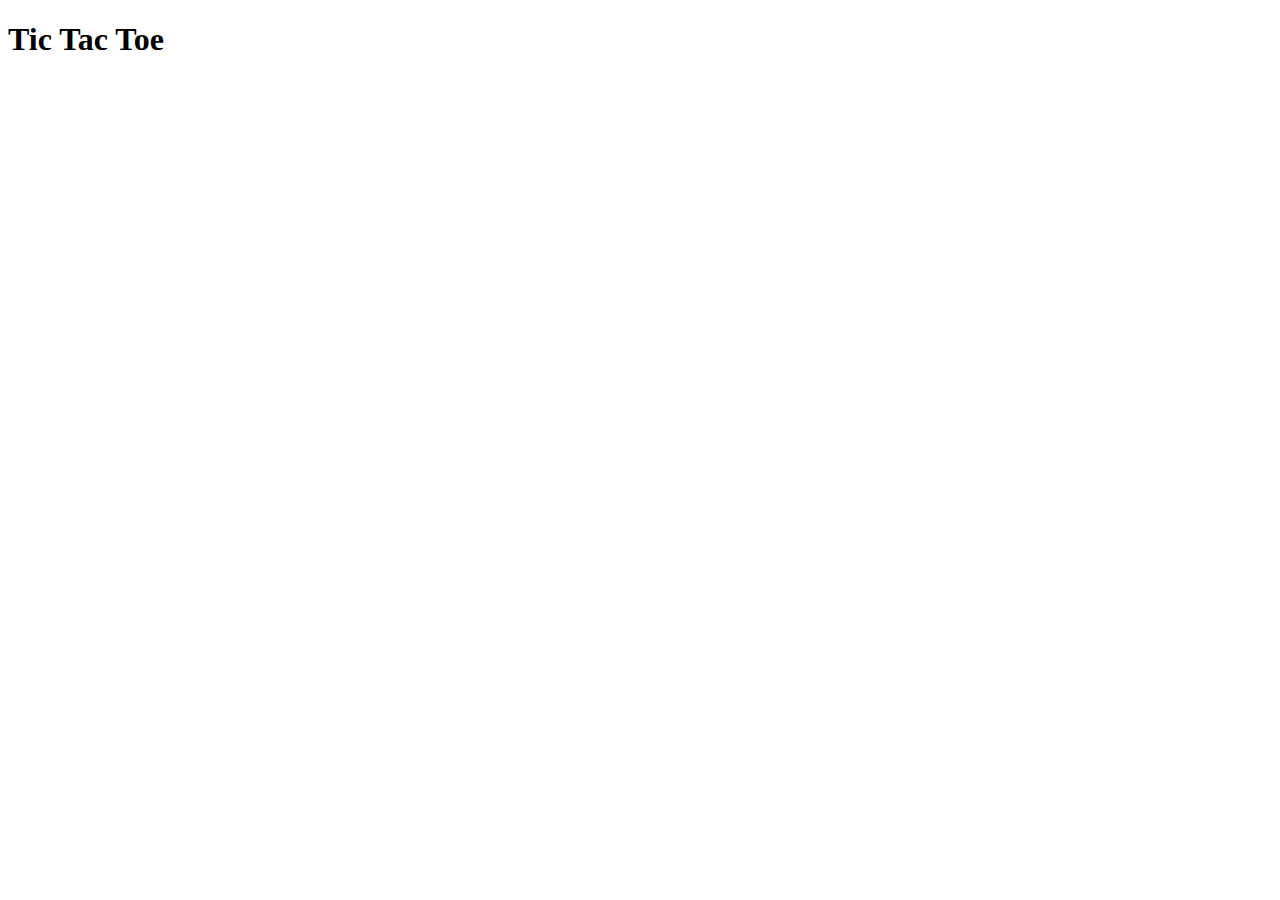
==== index.html @ df8bf1e2 "Initial commit with game board" ====
<!DOCTYPE html>
<html>
    <head>
        <link href="styles.css" rel="stylesheet">
    </head>
    <body>
        <h1>Tic Tac Toe</h1>
        <div class="game-container">
            <div></div>
            <div></div>
            <div></div>
            <div></div>
            <div></div>
            <div></div>
            <div></div>
            <div></div>
            <div></div>
        </div>
    </body>
    <script src="gameboard.js"></script>
</html>
---- styles.css ----
.game-container{
    display: grid;
}
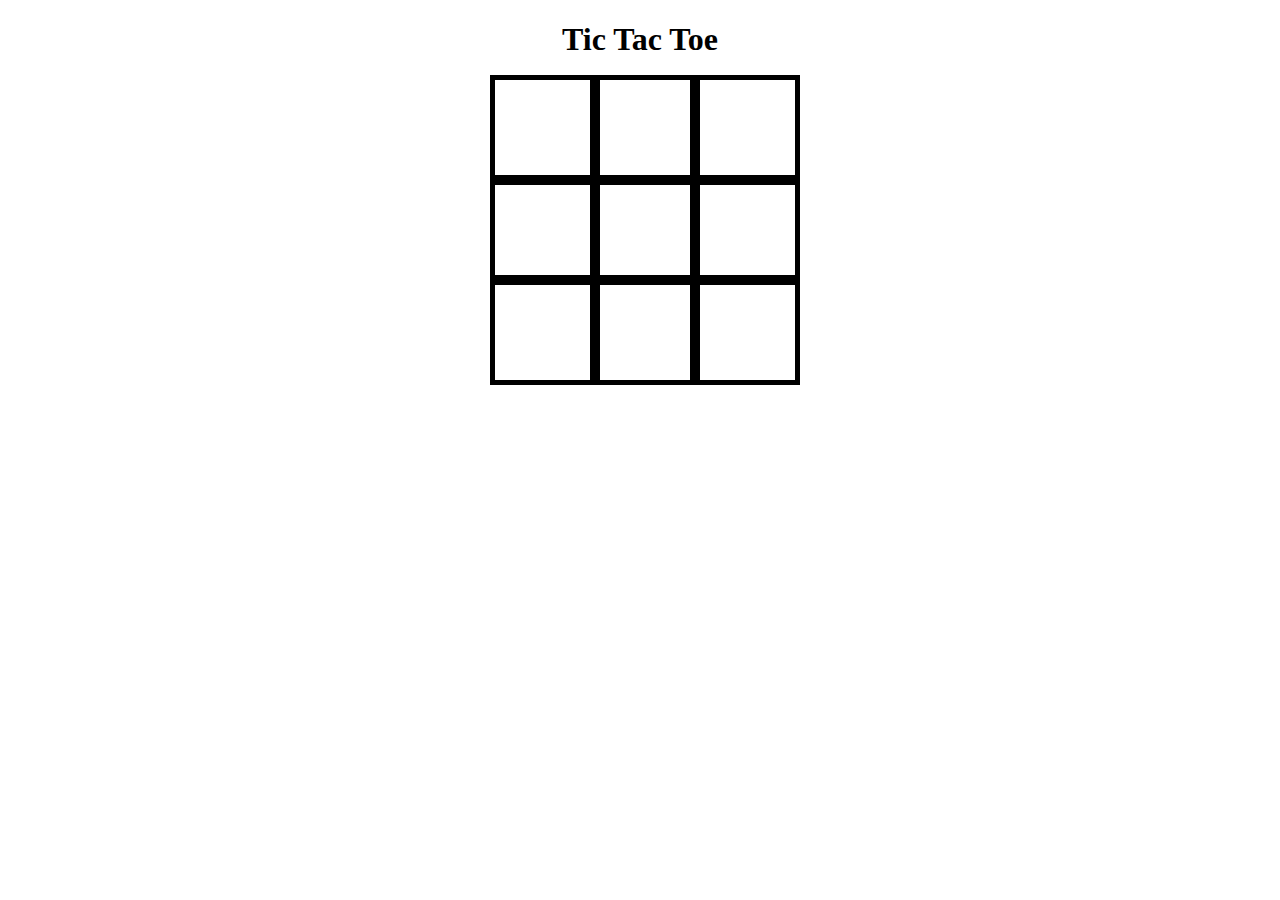
==== commit 11507307: "Improved layout for the grid" ====
--- a/index.html
+++ b/index.html
@@ -2,20 +2,27 @@
 <html>
     <head>
         <link href="styles.css" rel="stylesheet">
+        <title>Tic Tac Toe</title>
     </head>
     <body>
         <h1>Tic Tac Toe</h1>
-        <div class="game-container">
-            <div></div>
-            <div></div>
-            <div></div>
-            <div></div>
-            <div></div>
-            <div></div>
-            <div></div>
-            <div></div>
-            <div></div>
+        <div class="outer-container">
+            <div class="game-container">
+                <div class="board-piece"></div>
+                <div class="board-piece"></div>
+                <div class="board-piece"></div>
+                <div class="board-piece"></div>
+                <div class="board-piece"></div>
+                <div class="board-piece"></div>
+                <div class="board-piece"></div>
+                <div class="board-piece"></div>
+                <div class="board-piece"></div>
+            </div>
         </div>
+        
     </body>
+    <script src="displayController.js"></script>
     <script src="gameboard.js"></script>
+    <script src="player.js"></script>
+    <script src="events.js"></script>
 </html>--- a/styles.css
+++ b/styles.css
@@ -1,3 +1,23 @@
+h1{
+    text-align: center;
+}
+
 .game-container{
     display: grid;
+    grid-template-rows: repeat(3, 100px);
+    grid-template-columns: repeat(3, 100px);
+    align-items: center;
+    justify-content: center;
+}
+
+.board-piece{
+    
+    width: 100px;
+    height: 100px;
+    font-size: 70px;
+    text-align: center;
+    line-height: 90px;
+    border-width: 5px;
+    border-color: black;
+    border-style: solid;
 }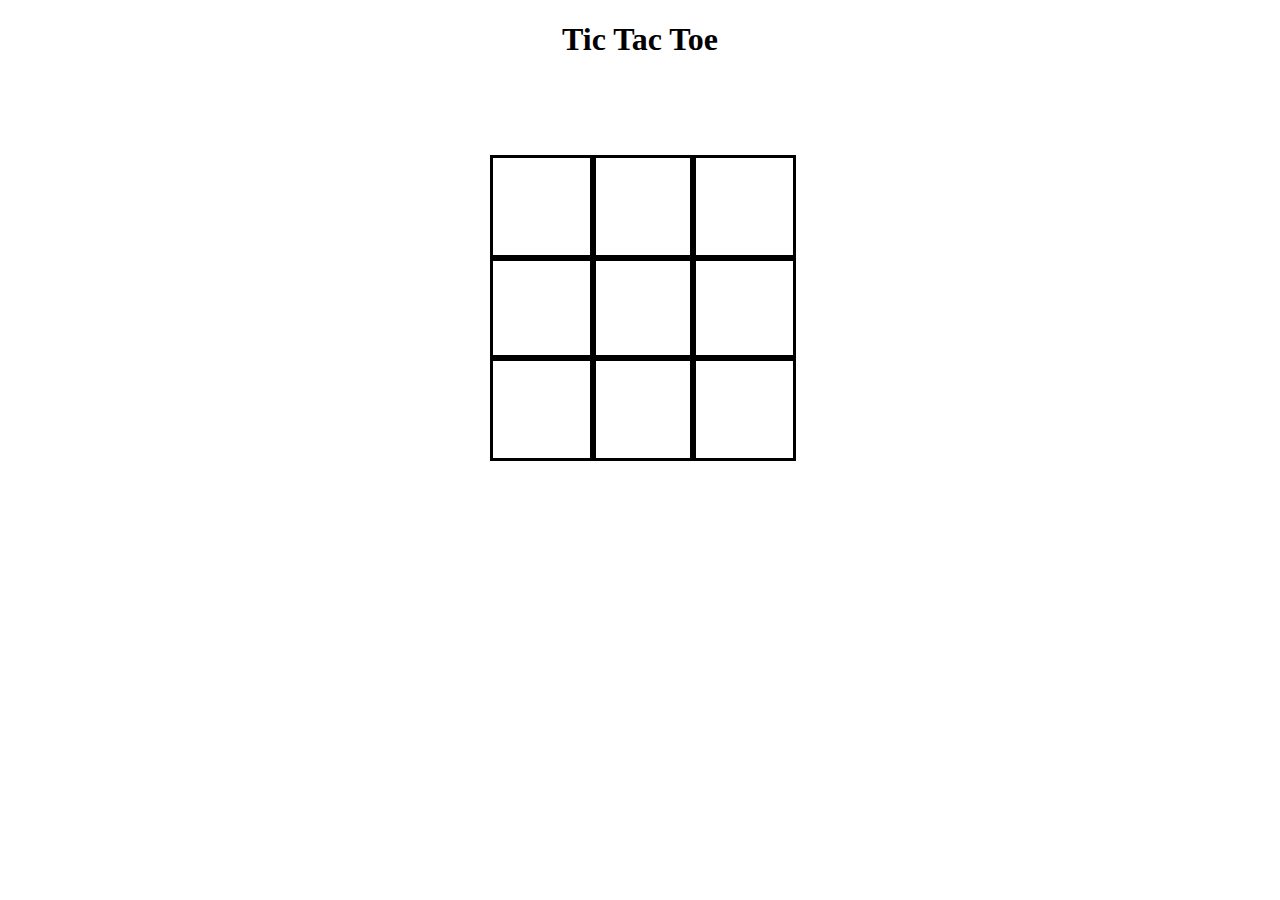
==== commit 1a3a429a: "Added activateBoard and deactivateBoard functionalities" ====
--- a/index.html
+++ b/index.html
@@ -8,21 +8,21 @@
         <h1>Tic Tac Toe</h1>
         <div class="outer-container">
             <div class="game-container">
-                <div class="board-piece"></div>
-                <div class="board-piece"></div>
-                <div class="board-piece"></div>
-                <div class="board-piece"></div>
-                <div class="board-piece"></div>
-                <div class="board-piece"></div>
-                <div class="board-piece"></div>
-                <div class="board-piece"></div>
-                <div class="board-piece"></div>
+                <div class="board-piece" id="1"></div>
+                <div class="board-piece" id="2"></div>
+                <div class="board-piece" id="3"></div>
+                <div class="board-piece" id="4"></div>
+                <div class="board-piece" id="5"></div>
+                <div class="board-piece" id="6"></div>
+                <div class="board-piece" id="7"></div>
+                <div class="board-piece" id="8"></div>
+                <div class="board-piece" id="9"></div>
             </div>
         </div>
         
     </body>
+    <script src="events.js"></script>
     <script src="displayController.js"></script>
     <script src="gameboard.js"></script>
     <script src="player.js"></script>
-    <script src="events.js"></script>
 </html>--- a/styles.css
+++ b/styles.css
@@ -2,7 +2,14 @@
     text-align: center;
 }
 
+.outer-container{
+    margin-top: 100px;
+}
+
 .game-container{
+    width: 300px;
+    height: 300px;
+    margin: auto;
     display: grid;
     grid-template-rows: repeat(3, 100px);
     grid-template-columns: repeat(3, 100px);
@@ -17,7 +24,5 @@
     font-size: 70px;
     text-align: center;
     line-height: 90px;
-    border-width: 5px;
-    border-color: black;
-    border-style: solid;
+    border: 3px solid #000;
 }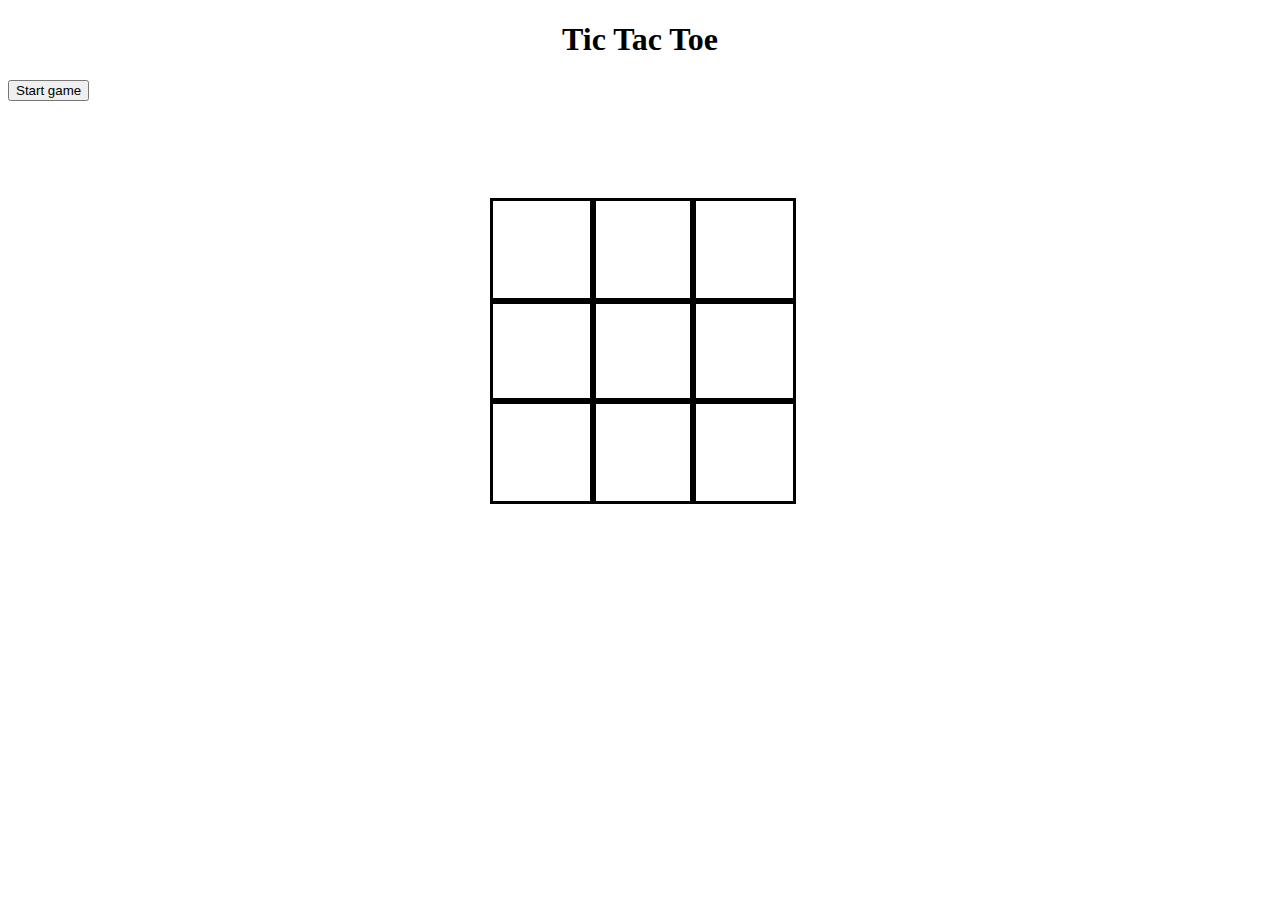
==== commit bd18e2e4: "Added start button, instantiated players and created many functionalies" ====
--- a/index.html
+++ b/index.html
@@ -6,6 +6,7 @@
     </head>
     <body>
         <h1>Tic Tac Toe</h1>
+        <button id="start-button">Start game</button>
         <div class="outer-container">
             <div class="game-container">
                 <div class="board-piece" id="1"></div>
@@ -22,7 +23,7 @@
         
     </body>
     <script src="events.js"></script>
+    <script src="player.js"></script>
     <script src="displayController.js"></script>
     <script src="gameboard.js"></script>
-    <script src="player.js"></script>
 </html>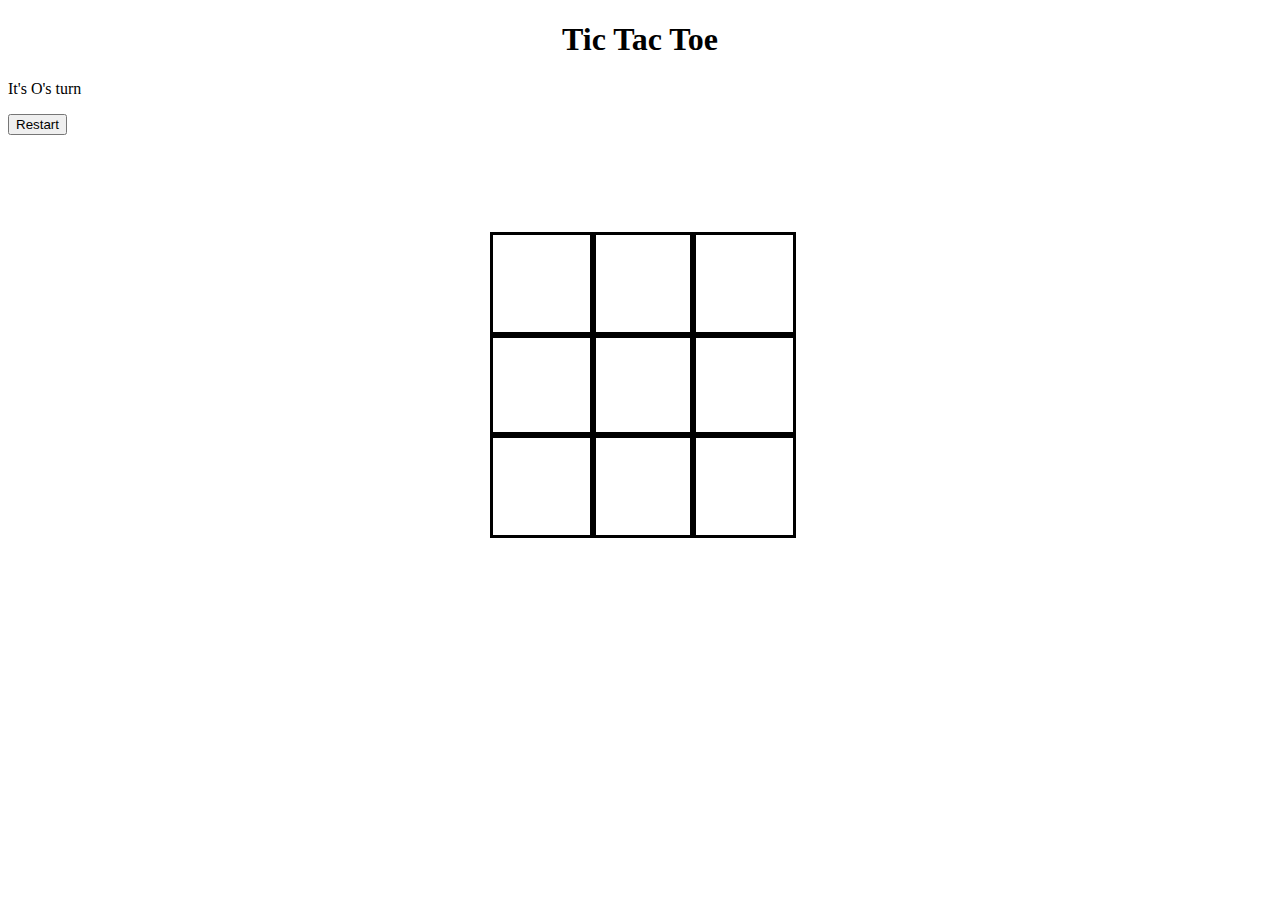
==== commit 6ce252cc: "Added game end functionality" ====
--- a/index.html
+++ b/index.html
@@ -6,7 +6,8 @@
     </head>
     <body>
         <h1>Tic Tac Toe</h1>
-        <button id="start-button">Start game</button>
+        <p class="display-text">It's O's turn</p>
+        <button id="start-button">Restart</button>
         <div class="outer-container">
             <div class="game-container">
                 <div class="board-piece" id="1"></div>
@@ -24,6 +25,6 @@
     </body>
     <script src="events.js"></script>
     <script src="player.js"></script>
+    <script src="gameboard.js"></script>
     <script src="displayController.js"></script>
-    <script src="gameboard.js"></script>
 </html>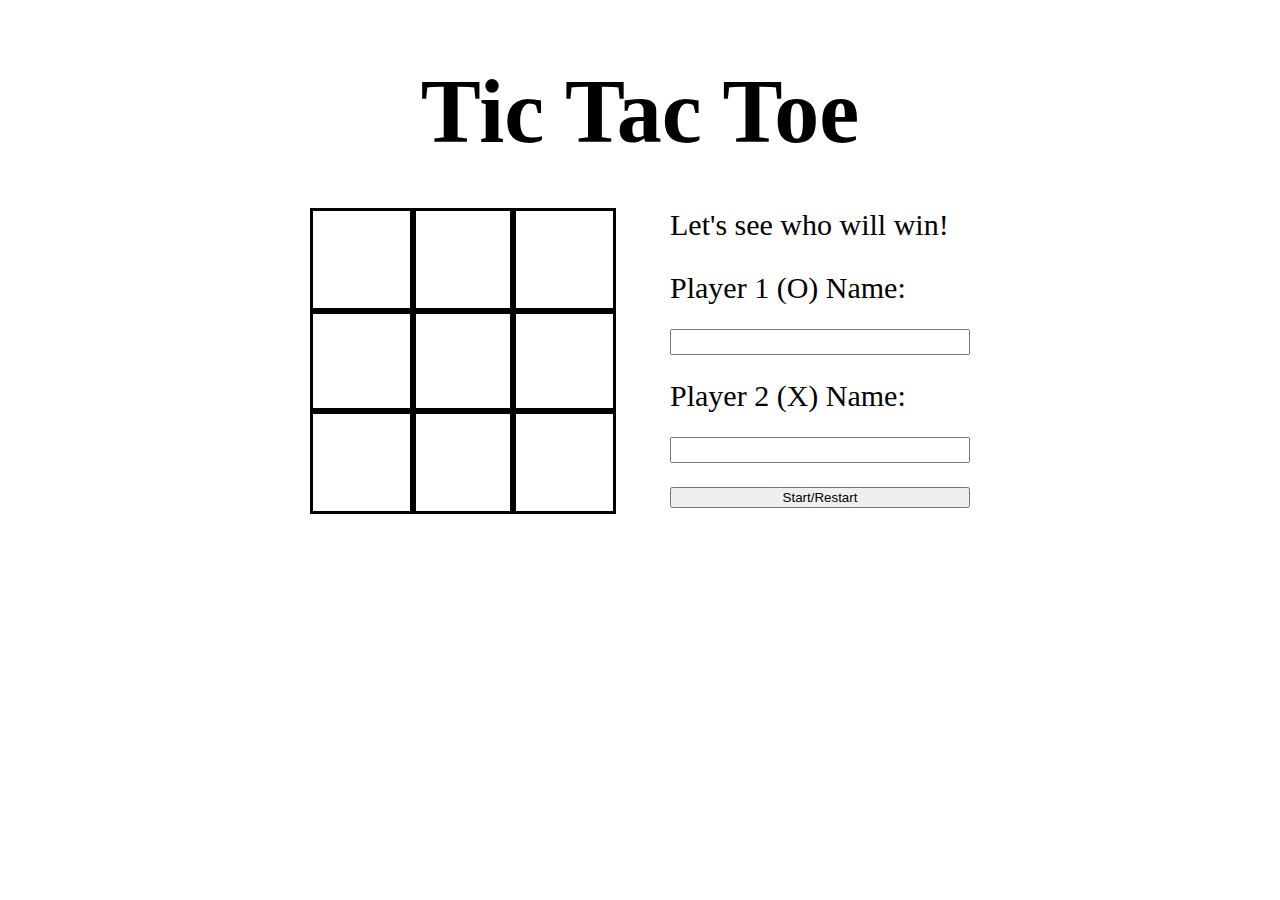
==== commit bc349471: "Cleaned up UI and added player names" ====
--- a/index.html
+++ b/index.html
@@ -6,9 +6,7 @@
     </head>
     <body>
         <h1>Tic Tac Toe</h1>
-        <p class="display-text">It's O's turn</p>
-        <button id="start-button">Restart</button>
-        <div class="outer-container">
+        <div class="main-container">
             <div class="game-container">
                 <div class="board-piece" id="1"></div>
                 <div class="board-piece" id="2"></div>
@@ -20,6 +18,14 @@
                 <div class="board-piece" id="8"></div>
                 <div class="board-piece" id="9"></div>
             </div>
+            <div class="display-container">
+                <p class="display-text">Let's see who will win!</p>
+                <label for="player1-name">Player 1 (O) Name:</label>
+                <input type="text" id="player1-name" name="player1-name">
+                <label for="player2-name">Player 2 (X) Name:</label>
+		        <input type="text" id="player2-name" name="player2-name">
+                <button id="start-button">Start/Restart</button>
+            </div>
         </div>
         
     </body>
--- a/styles.css
+++ b/styles.css
@@ -1,24 +1,43 @@
 h1{
     text-align: center;
+    font-size: 90px;
+    margin-bottom: 45px;
 }
 
-.outer-container{
-    margin-top: 100px;
+.main-container{
+    margin: auto;
+    display: flex;
+    flex-direction: row;
+    justify-content: center;
 }
 
 .game-container{
-    width: 300px;
-    height: 300px;
-    margin: auto;
+    padding: 0;
+    margin-right: 30px;
     display: grid;
     grid-template-rows: repeat(3, 100px);
     grid-template-columns: repeat(3, 100px);
-    align-items: center;
-    justify-content: center;
+}
+
+.display-container{
+    width: 300px;
+    margin-left: 30px;
+    font-size: 30px;
+    display: flex;
+    flex-direction: column;
+    justify-content: space-between;
+}
+
+.display-container .display-text{
+    margin: 0;
+    margin-bottom: 5px;
+}
+
+.display-container input{
+    height: 20px;
 }
 
 .board-piece{
-    
     width: 100px;
     height: 100px;
     font-size: 70px;
